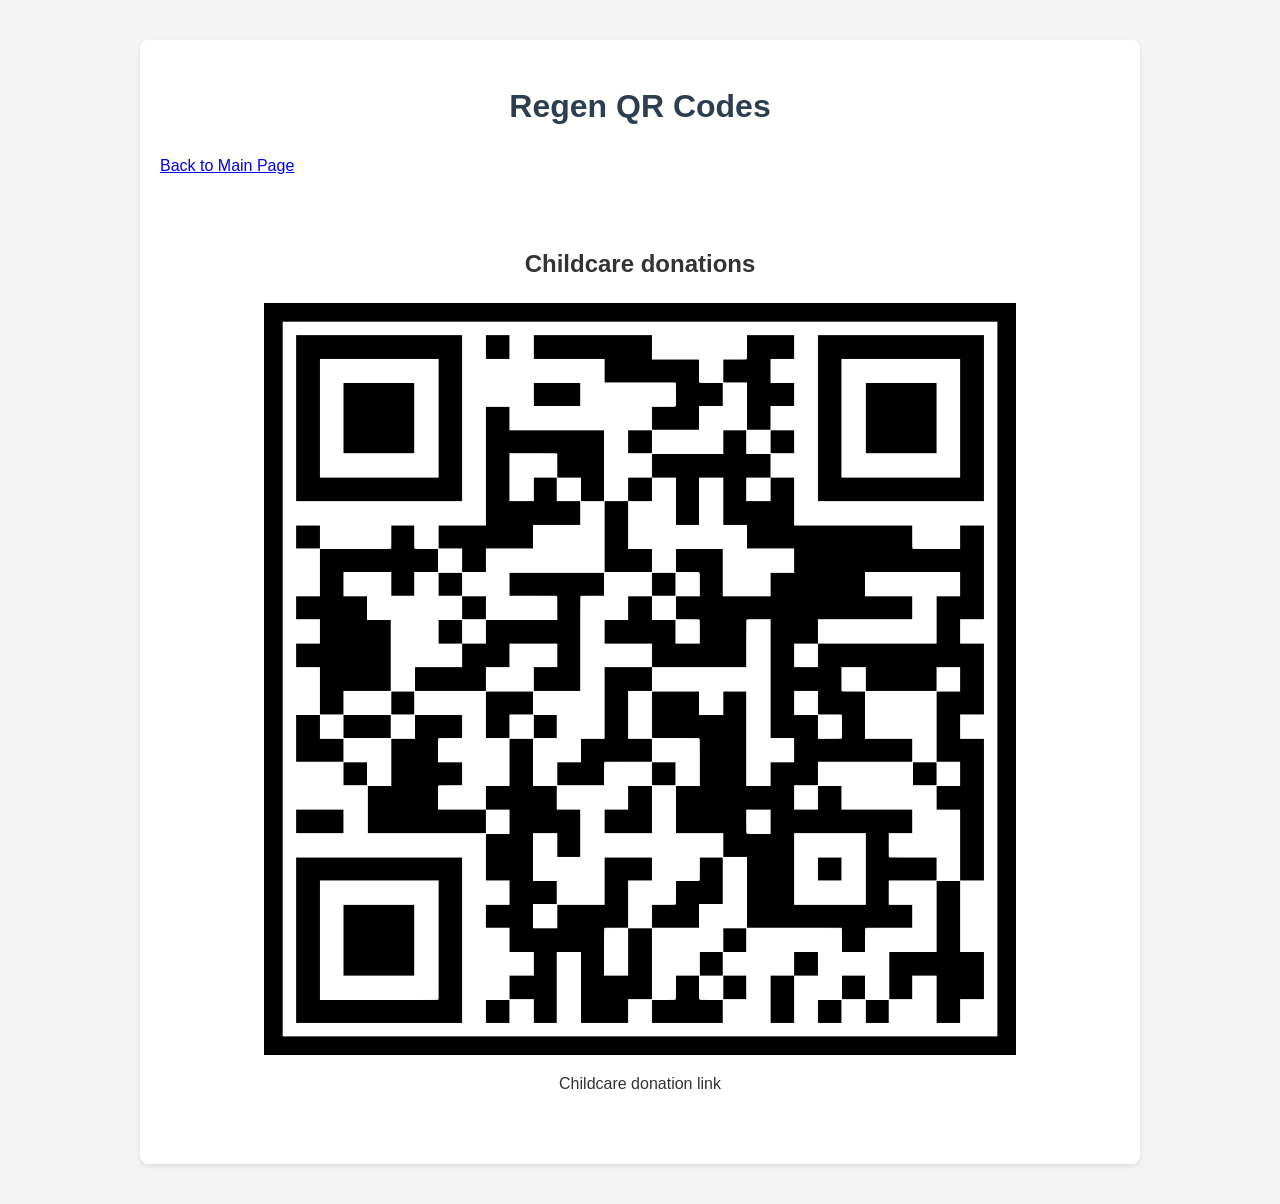
==== qrCodes.htm @ 9bf5f2ae "Some more pages" ====
<!DOCTYPE html>
<html lang="en">

<head>
    <meta charset="UTF-8">
    <meta name="viewport" content="width=device-width, initial-scale=1.0">
    <meta name="robots" content="noindex, nofollow">
    <link rel="stylesheet" href="style.css">
    <link rel="icon" type="image/x-icon" href="crcc-logo-regen-1.png">
    <title>CrossRoads Community Church Regen QR Codes</title>
</head>

<body>
    <div class="container">
        <h1>Regen QR Codes</h1>
        <p><a href="index.htm">Back to Main Page</a></p>
        <div class="carousel">
            <div class="slide">
                <h2>Childcare donations</h2>
                <img src="images/crossroads-regen-Childcare-qr.png" alt="Childcare donation link">
                <p>Childcare donation link</p>
            </div>
            <!-- <div class="slide">
                <h2>QR Title 2</h2>
                <img src="qr2.png" alt="QR Code 2">
                <p>Caption for QR code 2</p>
            </div>
            <div class="slide">
                <h2>QR Title 3</h2>
                <img src="qr3.png" alt="QR Code 3">
                <p>Caption for QR code 3</p>
            </div> -->
        </div>
    </div>
</body>

</html>
---- style.css ----
body {
    font-family: Arial, sans-serif; /* Improve typography */
    line-height: 1.6;
    margin: 0;
    padding: 20px;
    background-color: #f4f4f4; /* Light background color */
    color: #333; /* Darker text color for readability */
}

.container {
    max-width: 960px; /* Constrain content width for better readability */
    margin: 20px auto; /* Center the content and add vertical spacing */
    padding: 20px;
    background-color: #fff; /* White background for the content area */
    border-radius: 8px; /* Slightly rounded corners */
    box-shadow: 0 2px 4px rgba(0, 0, 0, 0.1); /* Subtle shadow for depth */
}

.carousel {
  display: flex;
  overflow-x: auto;
  scroll-snap-type: x mandatory;
  -webkit-overflow-scrolling: touch;
  gap: 1rem;
  padding: 1rem 0;
}

.slide {
  flex: 0 0 100%;
  scroll-snap-align: center;
  box-sizing: border-box;
  padding: 1rem;
  text-align: center;
}

.slide img {
  max-width: 81%;
  height: auto;
  display: block;
  margin: 0 auto;
}

h1 {
    color: #2c3e50; /* A darker, more prominent color for the heading */
    text-align: center;
    margin-bottom: 20px;
}

p {
    margin-bottom: 15px;
}

hr {
    border: 0;
    height: 1px;
    background: #ccc;
    margin: 20px 0;
}

iframe {
    width: 100%; /* Make iframe responsive */
    height: 600px; /* Default height */
    border: 0; /* Ensure no default border */
}

/* Basic Responsiveness for smaller screens */
@media (max-width: 768px) {
    body {
        padding: 10px;
    }

    .container {
        margin: 10px auto;
        padding: 15px;
    }

    iframe {
        height: 400px; /* Adjust iframe height for smaller screens */
    }
}

@media (max-width: 480px) {
    h1 {
        font-size: 1.8em;
    }

    iframe {
        height: 300px; /* Further adjust iframe height for very small screens */
    }
}
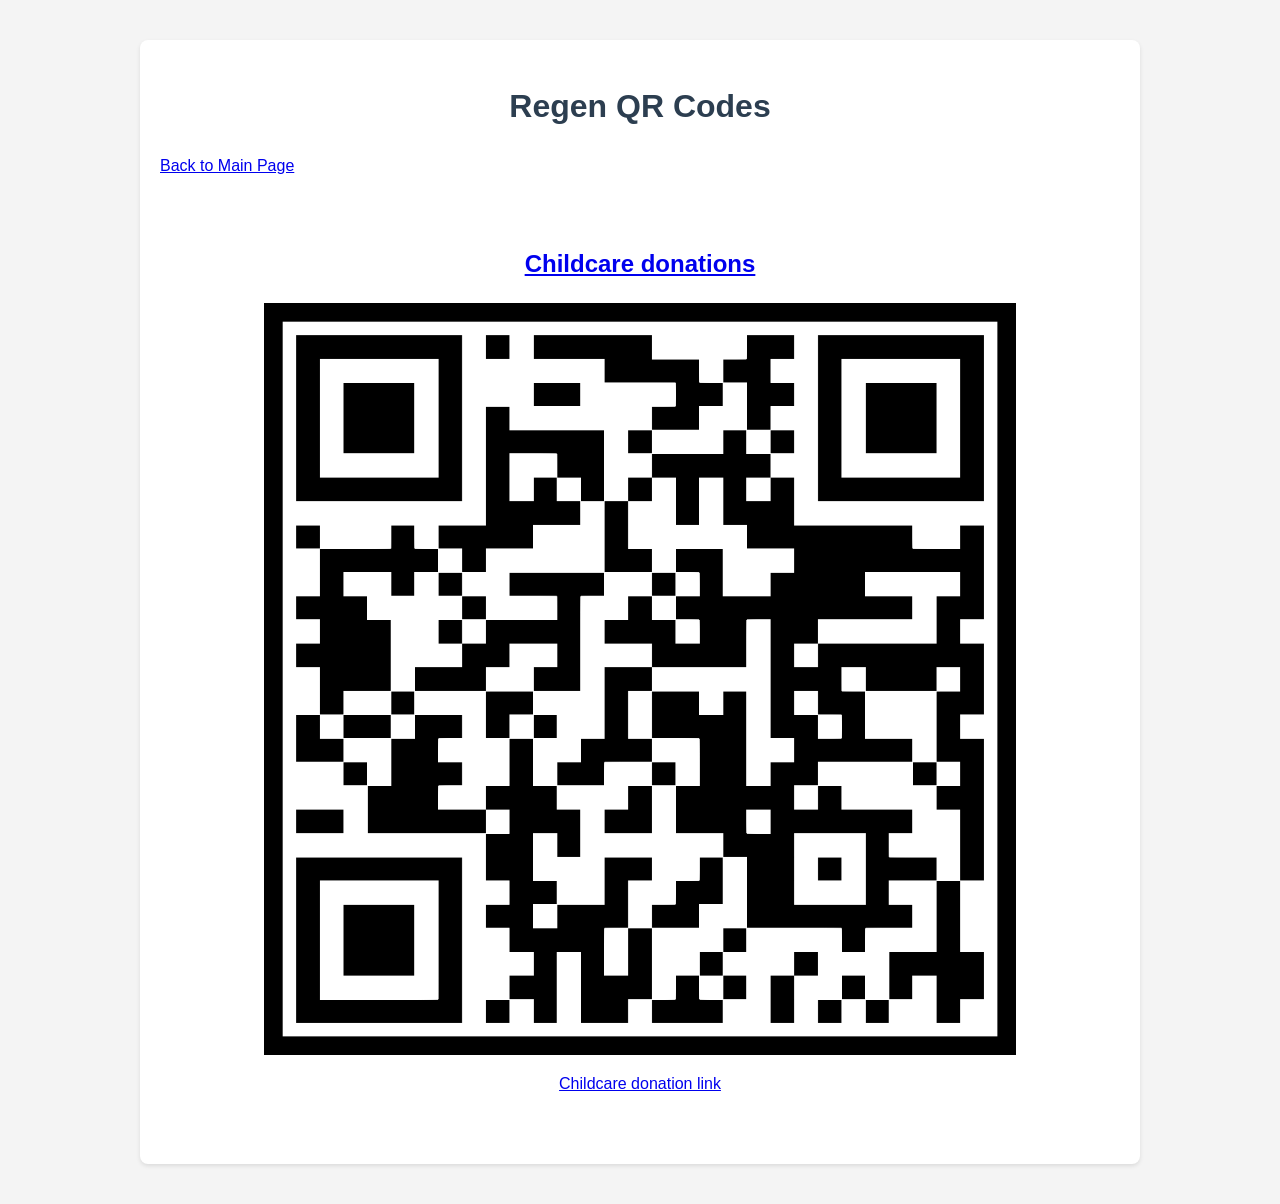
==== commit bf3a8c38: "Added link reference to QR Code" ====
--- a/qrCodes.htm
+++ b/qrCodes.htm
@@ -16,9 +16,11 @@
         <p><a href="index.htm">Back to Main Page</a></p>
         <div class="carousel">
             <div class="slide">
+                <a href="https://pushpay.com/g/98517490?src=hpp" target="_blank">
                 <h2>Childcare donations</h2>
-                <img src="images/crossroads-regen-Childcare-qr.png" alt="Childcare donation link">
+                    <img src="images/crossroads-regen-Childcare-qr.png" alt="Childcare donation link">
                 <p>Childcare donation link</p>
+                </a>
             </div>
             <!-- <div class="slide">
                 <h2>QR Title 2</h2>
